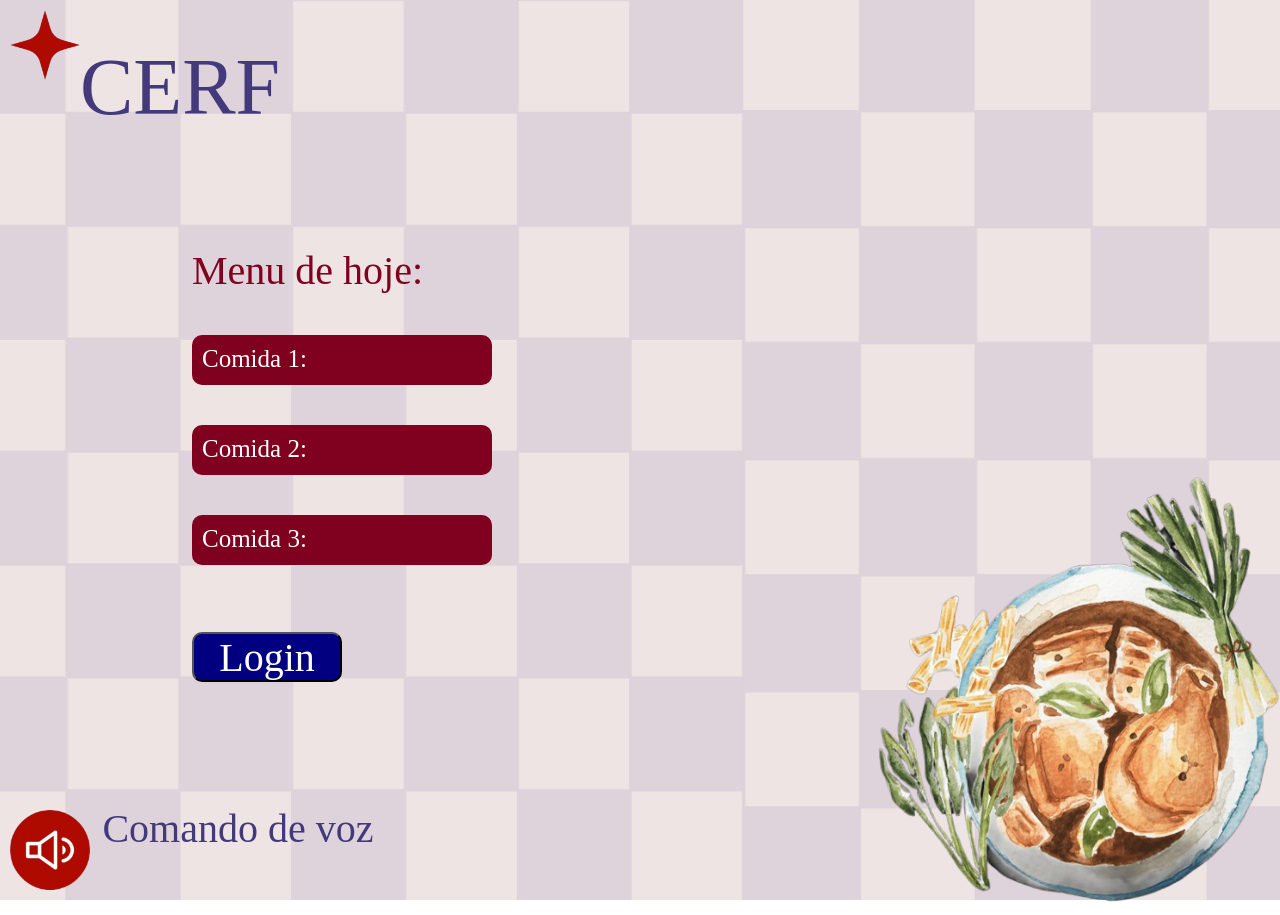
==== index.html @ 27c7eeb9 "Add files via upload" ====
<!DOCTYPE html>
<html lang="pt-BR">
<head>
    <meta charset="UTF-8">
    <meta name="viewport" content="width=device-width, initial-scale=1.0">
    <title>Cardapio</title>
    <link rel="stylesheet" href="./static/styles/style.css">
</head>
<body> 
    <img class="dec" title="Decoration" src="./static/imagem/dec.png" alt="">
    <img class="vol" title="Volume" src="./static/imagem/vol.png" alt="">
    <p class="escola">CERF</p> 
    <img class="prato_dec" src="./static/imagem/Prato.png" alt="">
    <p class="log3">Comando de voz</p>
    <p class="log1" >Menu de hoje:</p>
    <p class="input3" >Comida 1:</p>
    <p class="input4" >Comida 2:</p>
    <p class="input5" >Comida 3: </p>
    <button class="log4" onclick="window.location.href='turno.html'">Login</button>

    <script src="scripts/script.js"></script>
</body>
</html>
---- static/styles/style.css ----
*, *::before, *::after {
    margin: 0;
    padding: 0;
    box-sizing: border-box;
}
header {
    position: relative;
    width: 100%;
    height: 100px;
    background-color: #800020; /* Azul escuro */
}
body {
    width: 100vw; 
    height: 100vh;
    background-image: url('../imagem/fundo.jpeg');
    background-size: cover;
    background-repeat: no-repeat;
    background-position: center;
}
.dec{
    top: 3px;
    left: 30px;
    width: 70px;
    height: 70px;
    z-index: 2;
}
.dec {
    position: absolute;
    top: 10px;
    left: 10px;
    width: 70px;
    height: 70px;
    z-index: 2;
    transform: rotate(90deg);
}
.vol {
    position: absolute;
    bottom: 10px;
    left: 10px;;
    width: 80px;
    height: 80px;
    z-index: 2;
}
.escola{
    position: absolute;
    top: 87px;
    left: 180px;
    font-size: 80px;
    transform: translate(-50%, -50%);
    color:#44397a;
    font-family: 'DM Serif Display', serif;
    z-index: 2;
}
.prato_dec{
    width: 450px;
    height: 450px;
    right: -30px;
    bottom: -15px;
    position: absolute;
}
.log1 {
    position: absolute;
    top: 30%;
    left: 15%;
    transform: translateY(-50%);
    font-size: 40px;
    color: rgb(3, 0, 194);
    font-family: 'DM Serif Display', Arial, serif;
}
.log2 {
    position: absolute;
    top: 50%;
    left: 15%;
    transform: translateY(-50%);
    font-size: 40px;
    color: rgb(255, 0, 0);
    font-family: 'Arial', sans-serif;
}
.input1 {
    position: absolute;
    top: 40%;
    left: 15%;
    transform: translateY(-50%);
    width: 300px;
    height: 50px;
    padding: 10px;
    font-size: 20px;
    border: none;
    background-color: #800020; /* Fundo azul */
    color: #FFFFFF;
    border-radius: 10px;
}
.input1::placeholder {
    color: #FFFFFF ;
}
.input2 {
    position: absolute;
    top: 60%;
    left: 15%;
    transform: translateY(-50%);
    width: 316px;
    height: 50px;
    padding: 10px;
    font-size: 20px;
    border: none;
    background-color: #800020;   
    color: #FFFFFF;
    border-radius: 10px;
}
.input2::placeholder {
    color: #FFFFFF;
}
.log1 {
    color: #800020;              
    border-radius: 5px;
    font-family:'DM Serif Display', serif;
}
.log2 {
    color: #800020;             
    border-radius: 5px;
    font-family:'DM Serif Display', serif;
}
.login {
    position: absolute;
    top: 73%;
    left: 35%;
    transform: translateY(-50%);
    width: 75px;
    height: 75px;
    cursor: pointer;
    background-color: blue;
    border-radius: 50%;
    font-family:'DM Serif Display', serif;
}
.log3 {
    position: absolute;
    top: 92%;
    left: 8%;
    transform: translateY(-50%);
    font-size: 40px;
    color:#44397a;
    font-family:'DM Serif Display', serif;
}
.input3 {
    position: absolute;
    top: 40%;
    left: 15%;
    transform: translateY(-50%);
    width: 300px;
    height: 50px;
    padding: 10px;
    font-size: 25px;
    border: none;
    background-color: #800020; /* Fundo azul */
    color: white;
    border-radius: 10px;
    font-family: 'DM Serif Display', serif;
}
.input4 {
    position: absolute;
    top:50%;
    left: 15%;
    transform: translateY(-50%);
    width: 300px;
    height: 50px;
    padding: 10px;
    font-size: 25px;
    border: none;
    background-color: #800020;   /* Azul escuro */
    color: white;
    border-radius: 10px;
    font-family: 'DM Serif Display', serif;
}
.input5 {
    position: absolute;
    top: 60%;
    left: 15%;
    transform: translateY(-50%);
    width: 300px;
    height: 50px;
    padding: 10px;
    font-size: 25px;
    border: none;
     background-color: #800020;   /* Azul escuro */
    color: white;
    border-radius: 10px;
    font-family: 'DM Serif Display', serif;
}
.log4 {
    position: absolute;
    top: 73%;
    left: 15%;
    transform: translateY(-50%);
    font-size: 40px;
    color:#fefdff;
    font-family:'DM Serif Display', serif;
    background-color: #020080; /* Fundo azul */
    border-radius: 10px;
    height: 50px;
    width: 150px;
}
.tabela {
    position: absolute;
    top: 50%;
    left: 35%;
    transform: translate(-50%, -50%);
    width: 448px;
    height: 412px;
    background-color: #ffffff;
    border-radius: 25px;
    padding: 42px 40px;
    font-family: Arial, sans-serif;
    color: #44397a;
    box-shadow: 0 20px 30px rgba(0, 0, 0, 0.12);
}

.tabela .escola1 {
    position: static;
    transform: none;
    margin: 0;
    text-align: center;
    font-size: 36px;
    line-height: 42px;
    color: #302d72;
    font-family: Georgia, 'Times New Roman', serif;
    font-weight: bold;
}

.dec1{
    position: absolute;
    height: 30px;
    width: 30px;
    top: 13%;
    left: 65%;
}

.tabela .painel {
    margin-top: 5px;
    margin-bottom: 35px;
    text-align: center;
    font-size: 16px;
    color: #44397a;
}

.tabela .log5,
.tabela .log6 {
    position: static;
    transform: none;
    margin: 0 0 6px 0;
    font-size: 14px;
    color: #302d72;
    font-family: Arial, sans-serif;
}

.tabela .log6 {
    margin-top: 17px;
}

.tabela .email,
.tabela .senha {
    display: block;
    width: 100%;
    height: 50px;
    padding: 10px 14px;
    font-size: 16px;
    background-color: #ffffff;
    color: #302d72;
    border: 1px solid #ddd3df;
    border-radius: 12px;
    outline: none;
}

.tabela .email:focus,
.tabela .senha:focus {
    border-color: #44397a;
}

.tabela .entrar {
    display: block;
    width: 100%;
    height: 48px;
    margin-top: 16px;
    border: none;
    border-radius: 12px;
    background-color: #343078;
    color: white;
    font-size: 16px;
    font-weight: bold;
    cursor: pointer;
}
.log7 {
    position: absolute;
    top: 73%;
    left: 15%;
    transform: translateY(-50%);
    font-size: 40px;
    color:#fefdff;
    font-family:'DM Serif Display', serif;
    background-color: #020080; /* Fundo azul */
    border-radius: 10px;
    height: 50px;
    width: 180px;
}
#login {
    position: absolute;
    top: 73%;
    left: 35%;
    transform: translateY(-50%);
    width: 75px;
    height: 75px;
    padding: 0;
    border: none;
    border-radius: 50%;
    background-color: #020080;
    cursor: pointer;
}
/* IMAGEM DA SETA */
.seta {
    width: 75px;
    height: 75px;
    display: block;
    border-radius: 50%;
    background-color: #020080;
    top: 75%;
    left: 35%;
}
#mensagem {
    position: absolute;
    top: 82%;
    left: 15%;
    width: 500px;
    font-size: 22px;
    font-family: Arial, sans-serif;
    font-weight: bold;
    color: #800020;
}
.seta-button {
    position: absolute;
    top: 73%;
    left: 35%;
    transform: translateY(-50%);
    width: 75px;
    height: 75px;
    padding: 0;
    border: none;
    border-radius: 50%;
    background-color: #020080;
    cursor: pointer;
}

/* Parte do Bruno */
.confirmar {
    position: absolute;
    top: 13%;
    left: 15%;
    transform: translate(25%, 25%);
    font-size: 60px;
    color:#800020;
    font-family: 'DM Serif Display', serif;
    z-index: 2;
}
.confirmar2 {
    position: absolute;
    top: 23%;
    left: 35%;
    transform: translate(25%, 25%);
    font-size: 60px;
    color:#800020;
    font-family: 'DM Serif Display', serif;
    z-index: 2;
}
.subconfirmar {
    position: absolute;
    top: 40%;
    left: 25%;
    transform: translate(20%, 25%);
    font-size: 28px;
    font-weight: bold;
    color:#2c254f;
    font-family: 'DM Serif Display', serif;
    z-index: 2;
}
.subconfirmar2 {
    position: absolute;
    top: 44%;
    left: 35%;
    transform: translate(20%, 25%);
    font-size: 28px;
    font-weight: bold;
    color:#2c254f;
    font-family: 'DM Serif Display', serif;
    z-index: 2;
}
.botao_confirmar {
    position: absolute;
    top: 55%;
    left: 32%;
    transform: translate(20%, -40);
    font-size: 28px;
    font-weight: bold;
    color:#efe4e4;
    background-color:#44397a;
    border-radius: 25px;
    width: 400px;
    height: 60px;
    padding: 100px 10x;
    font-family: 'DM Serif Display', serif;
    z-index: 2;
}
.finalizar {
    position: absolute;
    top: 24%;
    left: -7%;
    transform: translate(25%, 25%);
    font-size: 52px;
    font-weight: bold;
    color:#800020;
    font-family: 'DM Serif Display', serif;
    z-index: 2;
}
.finalizar_botao {
    position: absolute;
    top: 38%;
    left: -0.05%;
    transform: translate(20%, 25%);
    font-size: 45px;
    font-weight: bold;
    color:#FFFFFF;
    background-color:#2c254f;
    border-radius: 39px;
    padding: 22px 80px;
    font-family: 'DM Serif Display', serif;
    z-index: 2;
}
.finalizar2 {
    position: absolute;
    top: 59%;
    left: -6.3%;
    transform: translate(25%, 25%);
    font-size: 52px;
    font-weight: bold;
    color:#800020;
    font-family: 'DM Serif Display', serif;
    z-index: 2;
}
/* Parte da Isabela */
.turno {
    position: absolute;
    top: 26%;
    left: 4%;
    transform: translate(20%, -40%);
    font-size: 70px;
    color:#800020;
    font-family: 'DM Serif Display', serif;
    z-index: 2;
}
.Manha {
    position: absolute;
    top: 40%;
    left: 8%;
    font-size: 35px;
    transform: translate(20%, -40%);
    color: #efe4e4;
    font-family: 'DM Serif Display', serif;
    z-index: 2;
    width: 200px;
    height: 70px;
    border-radius: 65px;
    background-color: #800020;
}
.Tarde {
    position: absolute;
    top: 53%;
    left: 8%;
    font-size: 35px;
    transform: translate(20%, -40%);
    color: #efe4e4;
    font-family: 'DM Serif Display', serif;
    z-index: 2;
    width: 200px;
    height: 70px;
    border-radius: 65px;
    background-color: #44397a;
}
.Noite {
    position: absolute;
    top: 65%;
    left: 8%;
    font-size: 35px;
    transform: translate(20%, -40%);
    color: #efe4e4;
    font-family: 'DM Serif Display', serif;
    z-index: 2;
    width: 200px;
    height: 70px;
    border-radius: 65px;
    background-color: #800020;
}
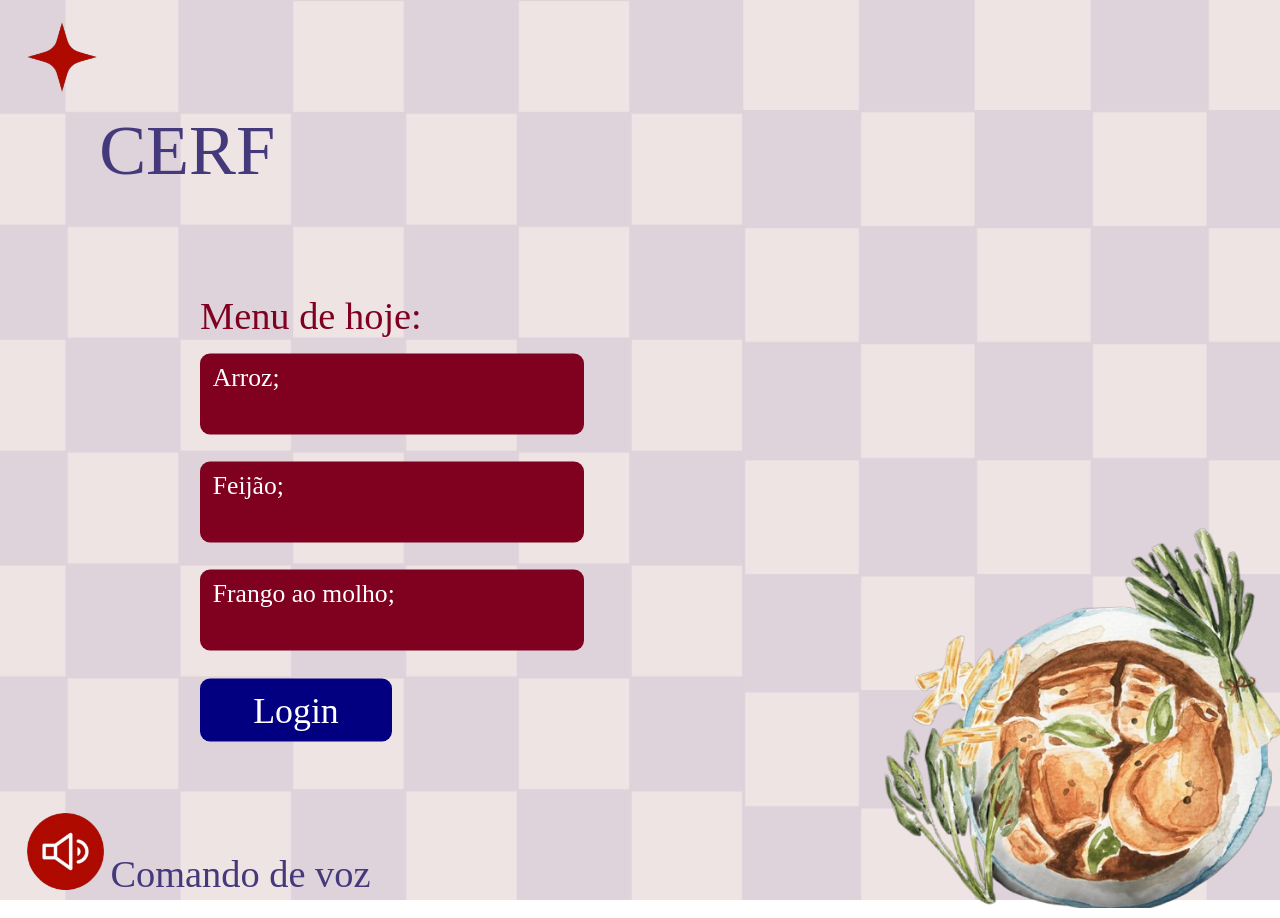
==== commit 8b28858b: "Update index.html rteste" ====
--- a/index.html
+++ b/index.html
@@ -3,21 +3,23 @@
 <head>
     <meta charset="UTF-8">
     <meta name="viewport" content="width=device-width, initial-scale=1.0">
-    <title>Cardapio</title>
+    <title>Cardápio</title>
     <link rel="stylesheet" href="./static/styles/style.css">
 </head>
-<body> 
+<body>
     <img class="dec" title="Decoration" src="./static/imagem/dec.png" alt="">
     <img class="vol" title="Volume" src="./static/imagem/vol.png" alt="">
-    <p class="escola">CERF</p> 
+    <p class="escola">CERF</p>
     <img class="prato_dec" src="./static/imagem/Prato.png" alt="">
+
     <p class="log3">Comando de voz</p>
-    <p class="log1" >Menu de hoje:</p>
-    <p class="input3" >Comida 1:</p>
-    <p class="input4" >Comida 2:</p>
-    <p class="input5" >Comida 3: </p>
+    <p class="log1">Menu de hoje:</p>
+    <p class="input3">Arroz;</p>
+    <p class="input4">Feijão;</p>
+    <p class="input5">Frango ao molho;</p>
+
     <button class="log4" onclick="window.location.href='turno.html'">Login</button>
 
     <script src="scripts/script.js"></script>
 </body>
-</html> 
+</html>
--- a/static/styles/style.css
+++ b/static/styles/style.css
@@ -1,272 +1,478 @@
+```css
+/* =========================================
+   CONFIGURAÇÕES GERAIS
+========================================= */
+
 *, *::before, *::after {
     margin: 0;
     padding: 0;
     box-sizing: border-box;
 }
-header {
+
+html,
+body {
+    width: 100%;
+    height: 100%;
+    overflow: hidden;
+}
+
+body {
     position: relative;
-    width: 100%;
-    height: 100px;
-    background-color: #800020; /* Azul escuro */
-}
-body {
-    width: 100vw; 
+    width: 100vw;
     height: 100vh;
+
     background-image: url('../imagem/fundo.jpeg');
     background-size: cover;
     background-repeat: no-repeat;
     background-position: center;
 }
-.dec{
-    top: 3px;
-    left: 30px;
-    width: 70px;
-    height: 70px;
-    z-index: 2;
-}
+
+header {
+    position: relative;
+    width: 100%;
+    height: 12vh;
+    background-color: #800020;
+}
+
+
+/* =========================================
+   DECORAÇÕES
+========================================= */
+
 .dec {
     position: absolute;
-    top: 10px;
-    left: 10px;
-    width: 70px;
-    height: 70px;
+    top: 1.5vh;
+    left: 1.5vw;
+
+    width: 5.5vw;
+    max-width: 70px;
+
+    height: auto;
+
     z-index: 2;
     transform: rotate(90deg);
 }
+
 .vol {
     position: absolute;
-    bottom: 10px;
-    left: 10px;;
-    width: 80px;
-    height: 80px;
-    z-index: 2;
-}
-.escola{
-    position: absolute;
-    top: 87px;
-    left: 180px;
-    font-size: 80px;
+    bottom: 2vh;
+    left: 1.5vw;
+
+    width: 6vw;
+    max-width: 80px;
+
+    height: auto;
+
+    z-index: 2;
+}
+
+.escola {
+    position: absolute;
+    top: 8vh;
+    left: 14vw;
+
     transform: translate(-50%, -50%);
-    color:#44397a;
-    font-family: 'DM Serif Display', serif;
-    z-index: 2;
-}
-.prato_dec{
-    width: 450px;
-    height: 450px;
-    right: -30px;
-    bottom: -15px;
-    position: absolute;
-}
+
+    font-size: 5.5vw;
+    color: #44397a;
+
+    font-family: 'DM Serif Display', serif;
+
+    z-index: 2;
+}
+
+.prato_dec {
+    position: absolute;
+
+    width: 35vw;
+    max-width: 450px;
+
+    height: auto;
+
+    right: -2vw;
+    bottom: -2vh;
+
+    z-index: 1;
+}
+
+
+/* =========================================
+   LOGIN DO ALUNO
+========================================= */
+
 .log1 {
     position: absolute;
-    top: 30%;
-    left: 15%;
-    transform: translateY(-50%);
-    font-size: 40px;
-    color: rgb(3, 0, 194);
-    font-family: 'DM Serif Display', Arial, serif;
-}
+
+    top: 30vh;
+    left: 15vw;
+
+    transform: translateY(-50%);
+
+    font-size: 3vw;
+    color: #800020;
+
+    font-family: 'DM Serif Display', serif;
+}
+
 .log2 {
     position: absolute;
-    top: 50%;
-    left: 15%;
-    transform: translateY(-50%);
-    font-size: 40px;
-    color: rgb(255, 0, 0);
-    font-family: 'Arial', sans-serif;
-}
+
+    top: 50vh;
+    left: 15vw;
+
+    transform: translateY(-50%);
+
+    font-size: 3vw;
+    color: #800020;
+
+    font-family: 'DM Serif Display', serif;
+}
+
 .input1 {
     position: absolute;
-    top: 40%;
-    left: 15%;
-    transform: translateY(-50%);
-    width: 300px;
-    height: 50px;
-    padding: 10px;
-    font-size: 20px;
-    border: none;
-    background-color: #800020; /* Fundo azul */
+
+    top: 40vh;
+    left: 15vw;
+
+    transform: translateY(-50%);
+
+    width: 28vw;
+    height: 7vh;
+
+    padding: 1vh 1vw;
+
+    font-size: 1.8vw;
+
+    border: none;
+    border-radius: 10px;
+
+    background-color: #800020;
     color: #FFFFFF;
+}
+
+.input1::placeholder {
+    color: #FFFFFF;
+}
+
+.input2 {
+    position: absolute;
+
+    top: 60vh;
+    left: 15vw;
+
+    transform: translateY(-50%);
+
+    width: 28vw;
+    height: 7vh;
+
+    padding: 1vh 1vw;
+
+    font-size: 1.8vw;
+
+    border: none;
     border-radius: 10px;
-}
-.input1::placeholder {
-    color: #FFFFFF ;
-}
-.input2 {
-    position: absolute;
-    top: 60%;
-    left: 15%;
-    transform: translateY(-50%);
-    width: 316px;
-    height: 50px;
-    padding: 10px;
-    font-size: 20px;
-    border: none;
-    background-color: #800020;   
+
+    background-color: #800020;
     color: #FFFFFF;
-    border-radius: 10px;
-}
+}
+
 .input2::placeholder {
     color: #FFFFFF;
 }
-.log1 {
-    color: #800020;              
-    border-radius: 5px;
-    font-family:'DM Serif Display', serif;
-}
-.log2 {
-    color: #800020;             
-    border-radius: 5px;
-    font-family:'DM Serif Display', serif;
-}
+
+
+/* =========================================
+   BOTÃO LOGIN
+========================================= */
+
 .login {
     position: absolute;
-    top: 73%;
-    left: 35%;
-    transform: translateY(-50%);
-    width: 75px;
-    height: 75px;
-    cursor: pointer;
-    background-color: blue;
+
+    top: 73vh;
+    left: 35vw;
+
+    transform: translateY(-50%);
+
+    width: 7vw;
+    height: 7vw;
+
+    max-width: 75px;
+    max-height: 75px;
+
+    cursor: pointer;
+
+    background-color: #020080;
+
     border-radius: 50%;
-    font-family:'DM Serif Display', serif;
-}
+
+    font-family: 'DM Serif Display', serif;
+}
+
+
+/* =========================================
+   COMANDO DE VOZ
+========================================= */
+
 .log3 {
     position: absolute;
-    top: 92%;
-    left: 8%;
-    transform: translateY(-50%);
-    font-size: 40px;
-    color:#44397a;
-    font-family:'DM Serif Display', serif;
-}
+
+    top: 92vh;
+    left: 8vw;
+
+    transform: translateY(-50%);
+
+    font-size: 3vw;
+
+    color: #44397a;
+
+    font-family: 'DM Serif Display', serif;
+
+    z-index: 2;
+}
+
+
+/* =========================================
+   CARDÁPIO
+========================================= */
+
 .input3 {
     position: absolute;
-    top: 40%;
-    left: 15%;
-    transform: translateY(-50%);
-    width: 300px;
-    height: 50px;
-    padding: 10px;
-    font-size: 25px;
-    border: none;
-    background-color: #800020; /* Fundo azul */
+
+    top: 40vh;
+    left: 15vw;
+
+    transform: translateY(-50%);
+
+    width: 28vw;
+    height: 7vh;
+
+    padding: 1vh 1vw;
+
+    font-size: 2vw;
+
+    border: none;
+    border-radius: 10px;
+
+    background-color: #800020;
     color: white;
+
+    font-family: 'DM Serif Display', serif;
+}
+
+.input4 {
+    position: absolute;
+
+    top: 52vh;
+    left: 15vw;
+
+    transform: translateY(-50%);
+
+    width: 28vw;
+    height: 7vh;
+
+    padding: 1vh 1vw;
+
+    font-size: 2vw;
+
+    border: none;
     border-radius: 10px;
-    font-family: 'DM Serif Display', serif;
-}
-.input4 {
-    position: absolute;
-    top:50%;
-    left: 15%;
-    transform: translateY(-50%);
-    width: 300px;
-    height: 50px;
-    padding: 10px;
-    font-size: 25px;
-    border: none;
-    background-color: #800020;   /* Azul escuro */
+
+    background-color: #800020;
     color: white;
+
+    font-family: 'DM Serif Display', serif;
+}
+
+.input5 {
+    position: absolute;
+
+    top: 64vh;
+    left: 15vw;
+
+    transform: translateY(-50%);
+
+    width: 28vw;
+    height: 7vh;
+
+    padding: 1vh 1vw;
+
+    font-size: 2vw;
+
+    border: none;
     border-radius: 10px;
-    font-family: 'DM Serif Display', serif;
-}
-.input5 {
-    position: absolute;
-    top: 60%;
-    left: 15%;
-    transform: translateY(-50%);
-    width: 300px;
-    height: 50px;
-    padding: 10px;
-    font-size: 25px;
-    border: none;
-     background-color: #800020;   /* Azul escuro */
+
+    background-color: #800020;
     color: white;
+
+    font-family: 'DM Serif Display', serif;
+}
+
+
+/* =========================================
+   BOTÃO LOGIN DO CARDÁPIO
+========================================= */
+
+.log4 {
+    position: absolute;
+
+    top: 78vh;
+    left: 15vw;
+
+    transform: translateY(-50%);
+
+    font-size: 2.8vw;
+
+    color: #fefdff;
+
+    font-family: 'DM Serif Display', serif;
+
+    background-color: #020080;
+
+    border: none;
     border-radius: 10px;
-    font-family: 'DM Serif Display', serif;
-}
-.log4 {
-    position: absolute;
-    top: 73%;
-    left: 15%;
-    transform: translateY(-50%);
-    font-size: 40px;
-    color:#fefdff;
-    font-family:'DM Serif Display', serif;
-    background-color: #020080; /* Fundo azul */
+
+    height: 7vh;
+    width: 15vw;
+
+    cursor: pointer;
+}
+
+
+/* =========================================
+   BOTÃO CONTINUAR
+========================================= */
+
+.log7 {
+    position: absolute;
+
+    top: 78vh;
+    left: 15vw;
+
+    transform: translateY(-50%);
+
+    font-size: 2.8vw;
+
+    color: #fefdff;
+
+    font-family: 'DM Serif Display', serif;
+
+    background-color: #020080;
+
+    border: none;
     border-radius: 10px;
-    height: 50px;
-    width: 150px;
-}
+
+    height: 7vh;
+    width: 18vw;
+
+    cursor: pointer;
+}
+
+
+/* =========================================
+   TABELA / PAINEL
+========================================= */
+
 .tabela {
     position: absolute;
+
     top: 50%;
     left: 35%;
+
     transform: translate(-50%, -50%);
-    width: 448px;
-    height: 412px;
+
+    width: 35vw;
+    max-width: 448px;
+
+    min-height: 55vh;
+
     background-color: #ffffff;
+
     border-radius: 25px;
-    padding: 42px 40px;
+
+    padding: 4vh 3vw;
+
     font-family: Arial, sans-serif;
     color: #44397a;
+
     box-shadow: 0 20px 30px rgba(0, 0, 0, 0.12);
 }
 
 .tabela .escola1 {
     position: static;
+
     transform: none;
+
     margin: 0;
+
     text-align: center;
-    font-size: 36px;
-    line-height: 42px;
+
+    font-size: 3vw;
+
     color: #302d72;
+
     font-family: Georgia, 'Times New Roman', serif;
+
     font-weight: bold;
 }
 
-.dec1{
-    position: absolute;
-    height: 30px;
-    width: 30px;
-    top: 13%;
-    left: 65%;
+.dec1 {
+    position: absolute;
+
+    width: 3vw;
+    height: auto;
+
+    top: 13vh;
+    left: 65vw;
 }
 
 .tabela .painel {
-    margin-top: 5px;
-    margin-bottom: 35px;
+    margin-top: 1vh;
+    margin-bottom: 4vh;
+
     text-align: center;
-    font-size: 16px;
+
+    font-size: 1.3vw;
+
     color: #44397a;
 }
 
 .tabela .log5,
 .tabela .log6 {
     position: static;
+
     transform: none;
-    margin: 0 0 6px 0;
-    font-size: 14px;
+
+    margin: 0 0 1vh 0;
+
+    font-size: 1.2vw;
+
     color: #302d72;
+
     font-family: Arial, sans-serif;
 }
 
 .tabela .log6 {
-    margin-top: 17px;
+    margin-top: 2vh;
 }
 
 .tabela .email,
 .tabela .senha {
     display: block;
+
     width: 100%;
-    height: 50px;
-    padding: 10px 14px;
-    font-size: 16px;
+    height: 6vh;
+
+    padding: 1vh 1vw;
+
+    font-size: 1.3vw;
+
     background-color: #ffffff;
     color: #302d72;
+
     border: 1px solid #ddd3df;
+
     border-radius: 12px;
+
     outline: none;
 }
 
@@ -277,222 +483,380 @@
 
 .tabela .entrar {
     display: block;
+
     width: 100%;
-    height: 48px;
-    margin-top: 16px;
+    height: 6vh;
+
+    margin-top: 2vh;
+
     border: none;
     border-radius: 12px;
+
     background-color: #343078;
+
     color: white;
-    font-size: 16px;
+
+    font-size: 1.3vw;
     font-weight: bold;
-    cursor: pointer;
-}
-.log7 {
-    position: absolute;
-    top: 73%;
-    left: 15%;
-    transform: translateY(-50%);
-    font-size: 40px;
-    color:#fefdff;
-    font-family:'DM Serif Display', serif;
-    background-color: #020080; /* Fundo azul */
-    border-radius: 10px;
-    height: 50px;
-    width: 180px;
-}
+
+    cursor: pointer;
+}
+
+
+/* =========================================
+   SETA
+========================================= */
+
 #login {
     position: absolute;
-    top: 73%;
-    left: 35%;
-    transform: translateY(-50%);
-    width: 75px;
-    height: 75px;
+
+    top: 73vh;
+    left: 35vw;
+
+    transform: translateY(-50%);
+
+    width: 7vw;
+    height: 7vw;
+
+    max-width: 75px;
+    max-height: 75px;
+
     padding: 0;
+
     border: none;
     border-radius: 50%;
+
     background-color: #020080;
-    cursor: pointer;
-}
-/* IMAGEM DA SETA */
+
+    cursor: pointer;
+}
+
+.seta-button {
+    position: absolute;
+
+    top: 73vh;
+    left: 35vw;
+
+    transform: translateY(-50%);
+
+    width: 7vw;
+    height: 7vw;
+
+    max-width: 75px;
+    max-height: 75px;
+
+    padding: 0;
+
+    border: none;
+    border-radius: 50%;
+
+    background-color: #020080;
+
+    cursor: pointer;
+}
+
 .seta {
-    width: 75px;
-    height: 75px;
+    width: 100%;
+    height: 100%;
+
     display: block;
+
     border-radius: 50%;
-    background-color: #020080;
-    top: 75%;
-    left: 35%;
-}
+}
+
+
+/* =========================================
+   MENSAGEM
+========================================= */
+
 #mensagem {
     position: absolute;
-    top: 82%;
-    left: 15%;
-    width: 500px;
-    font-size: 22px;
+
+    top: 82vh;
+    left: 15vw;
+
+    width: 40vw;
+
+    font-size: 1.8vw;
+
     font-family: Arial, sans-serif;
     font-weight: bold;
+
     color: #800020;
 }
-.seta-button {
-    position: absolute;
-    top: 73%;
-    left: 35%;
-    transform: translateY(-50%);
-    width: 75px;
-    height: 75px;
-    padding: 0;
-    border: none;
-    border-radius: 50%;
-    background-color: #020080;
-    cursor: pointer;
-}
-
-/* Parte do Bruno */
+
+
+/* =========================================
+   CONFIRMAÇÃO
+========================================= */
+
 .confirmar {
     position: absolute;
-    top: 13%;
-    left: 15%;
-    transform: translate(25%, 25%);
-    font-size: 60px;
-    color:#800020;
-    font-family: 'DM Serif Display', serif;
-    z-index: 2;
-}
+
+    top: 18vh;
+    left: 12vw;
+
+    font-size: 4.5vw;
+
+    color: #800020;
+
+    font-family: 'DM Serif Display', serif;
+
+    z-index: 2;
+}
+
 .confirmar2 {
     position: absolute;
-    top: 23%;
-    left: 35%;
-    transform: translate(25%, 25%);
-    font-size: 60px;
-    color:#800020;
-    font-family: 'DM Serif Display', serif;
-    z-index: 2;
-}
+
+    top: 31vh;
+    left: 35vw;
+
+    font-size: 4.5vw;
+
+    color: #800020;
+
+    font-family: 'DM Serif Display', serif;
+
+    z-index: 2;
+}
+
 .subconfirmar {
     position: absolute;
-    top: 40%;
-    left: 25%;
-    transform: translate(20%, 25%);
-    font-size: 28px;
+
+    top: 48vh;
+    left: 15vw;
+
+    font-size: 2.2vw;
+
     font-weight: bold;
-    color:#2c254f;
-    font-family: 'DM Serif Display', serif;
-    z-index: 2;
-}
+
+    color: #2c254f;
+
+    font-family: 'DM Serif Display', serif;
+
+    z-index: 2;
+}
+
 .subconfirmar2 {
     position: absolute;
-    top: 44%;
-    left: 35%;
-    transform: translate(20%, 25%);
-    font-size: 28px;
+
+    top: 55vh;
+    left: 25vw;
+
+    font-size: 2.2vw;
+
     font-weight: bold;
-    color:#2c254f;
-    font-family: 'DM Serif Display', serif;
-    z-index: 2;
-}
+
+    color: #2c254f;
+
+    font-family: 'DM Serif Display', serif;
+
+    z-index: 2;
+}
+
 .botao_confirmar {
     position: absolute;
-    top: 55%;
-    left: 32%;
-    transform: translate(20%, -40);
-    font-size: 28px;
+
+    top: 70vh;
+    left: 30vw;
+
+    font-size: 2.2vw;
+
     font-weight: bold;
-    color:#efe4e4;
-    background-color:#44397a;
+
+    color: #efe4e4;
+
+    background-color: #44397a;
+
+    border: none;
     border-radius: 25px;
-    width: 400px;
-    height: 60px;
-    padding: 100px 10x;
-    font-family: 'DM Serif Display', serif;
-    z-index: 2;
-}
+
+    width: 38vw;
+    height: 8vh;
+
+    padding: 1vh 1vw;
+
+    font-family: 'DM Serif Display', serif;
+
+    z-index: 2;
+
+    cursor: pointer;
+}
+
+
+/* =========================================
+   FINALIZAÇÃO
+========================================= */
+
 .finalizar {
     position: absolute;
-    top: 24%;
-    left: -7%;
-    transform: translate(25%, 25%);
-    font-size: 52px;
+
+    top: 30vh;
+    left: 10vw;
+
+    font-size: 4vw;
+
     font-weight: bold;
-    color:#800020;
-    font-family: 'DM Serif Display', serif;
-    z-index: 2;
-}
+
+    color: #800020;
+
+    font-family: 'DM Serif Display', serif;
+
+    z-index: 2;
+}
+
 .finalizar_botao {
     position: absolute;
-    top: 38%;
-    left: -0.05%;
-    transform: translate(20%, 25%);
-    font-size: 45px;
+
+    top: 48vh;
+    left: 10vw;
+
+    font-size: 3.5vw;
+
     font-weight: bold;
-    color:#FFFFFF;
-    background-color:#2c254f;
+
+    color: #FFFFFF;
+
+    background-color: #2c254f;
+
+    border: none;
     border-radius: 39px;
-    padding: 22px 80px;
-    font-family: 'DM Serif Display', serif;
-    z-index: 2;
-}
+
+    padding: 2vh 5vw;
+
+    font-family: 'DM Serif Display', serif;
+
+    z-index: 2;
+
+    cursor: pointer;
+}
+
 .finalizar2 {
     position: absolute;
-    top: 59%;
-    left: -6.3%;
-    transform: translate(25%, 25%);
-    font-size: 52px;
+
+    top: 68vh;
+    left: 10vw;
+
+    font-size: 4vw;
+
     font-weight: bold;
-    color:#800020;
-    font-family: 'DM Serif Display', serif;
-    z-index: 2;
-}
-/* Parte da Isabela */
+
+    color: #800020;
+
+    font-family: 'DM Serif Display', serif;
+
+    z-index: 2;
+}
+
+
+/* =========================================
+   ESCOLHA DE TURNO
+========================================= */
+
 .turno {
     position: absolute;
-    top: 26%;
-    left: 4%;
-    transform: translate(20%, -40%);
-    font-size: 70px;
-    color:#800020;
-    font-family: 'DM Serif Display', serif;
-    z-index: 2;
-}
+
+    top: 25vh;
+    left: 8vw;
+
+    font-size: 5vw;
+
+    color: #800020;
+
+    font-family: 'DM Serif Display', serif;
+
+    z-index: 2;
+}
+
 .Manha {
     position: absolute;
-    top: 40%;
-    left: 8%;
-    font-size: 35px;
-    transform: translate(20%, -40%);
+
+    top: 42vh;
+    left: 10vw;
+
+    font-size: 2.8vw;
+
     color: #efe4e4;
-    font-family: 'DM Serif Display', serif;
-    z-index: 2;
-    width: 200px;
-    height: 70px;
+
+    font-family: 'DM Serif Display', serif;
+
+    z-index: 2;
+
+    width: 20vw;
+    height: 9vh;
+
+    border: none;
     border-radius: 65px;
+
     background-color: #800020;
-}
+
+    cursor: pointer;
+}
+
 .Tarde {
     position: absolute;
-    top: 53%;
-    left: 8%;
-    font-size: 35px;
-    transform: translate(20%, -40%);
+
+    top: 55vh;
+    left: 10vw;
+
+    font-size: 2.8vw;
+
     color: #efe4e4;
-    font-family: 'DM Serif Display', serif;
-    z-index: 2;
-    width: 200px;
-    height: 70px;
+
+    font-family: 'DM Serif Display', serif;
+
+    z-index: 2;
+
+    width: 20vw;
+    height: 9vh;
+
+    border: none;
     border-radius: 65px;
+
     background-color: #44397a;
-}
+
+    cursor: pointer;
+}
+
 .Noite {
     position: absolute;
-    top: 65%;
-    left: 8%;
-    font-size: 35px;
-    transform: translate(20%, -40%);
+
+    top: 68vh;
+    left: 10vw;
+
+    font-size: 2.8vw;
+
     color: #efe4e4;
-    font-family: 'DM Serif Display', serif;
-    z-index: 2;
-    width: 200px;
-    height: 70px;
+
+    font-family: 'DM Serif Display', serif;
+
+    z-index: 2;
+
+    width: 20vw;
+    height: 9vh;
+
+    border: none;
     border-radius: 65px;
+
     background-color: #800020;
-}
+
+    cursor: pointer;
+}
+
+
+/* =========================================
+   EFEITOS DOS BOTÕES
+========================================= */
+
+button {
+    transition: 0.2s;
+}
+
+button:hover {
+    opacity: 0.9;
+}
+
+button:active {
+    opacity: 0.8;
+}
+```
